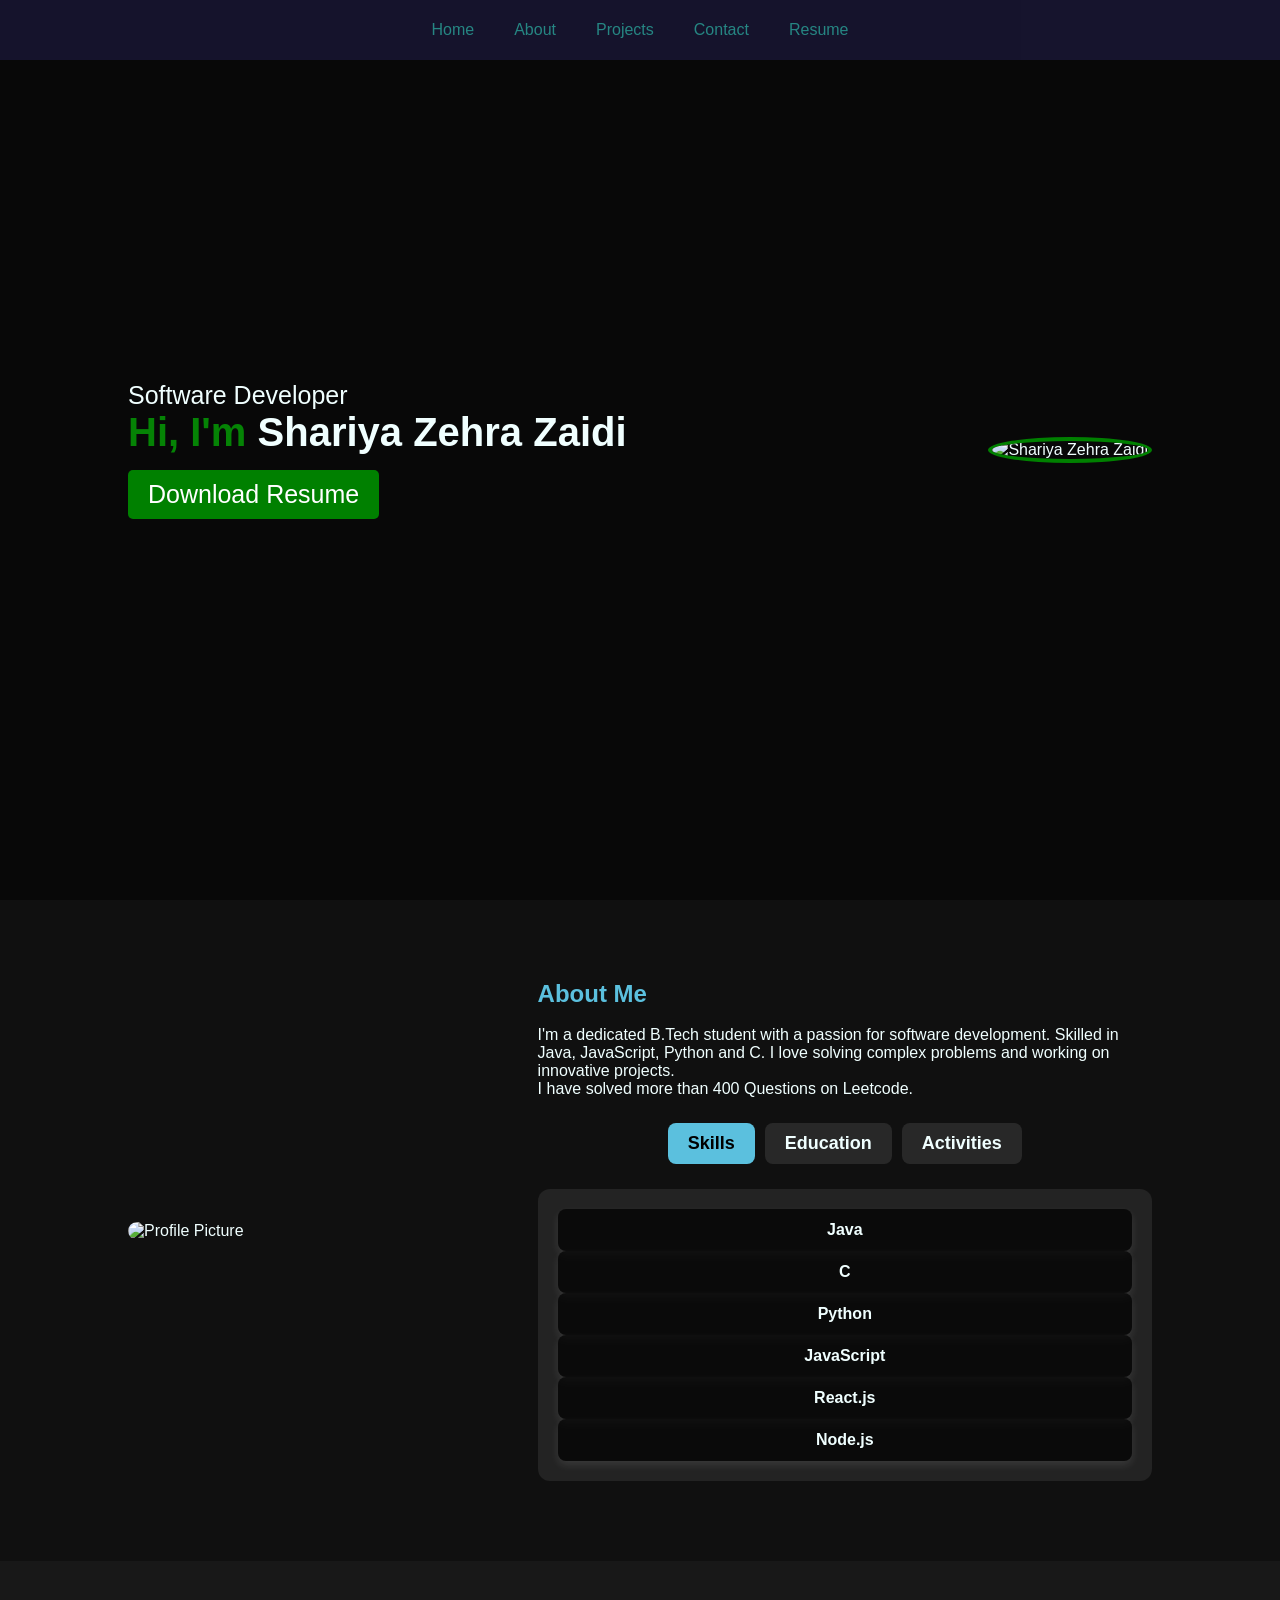
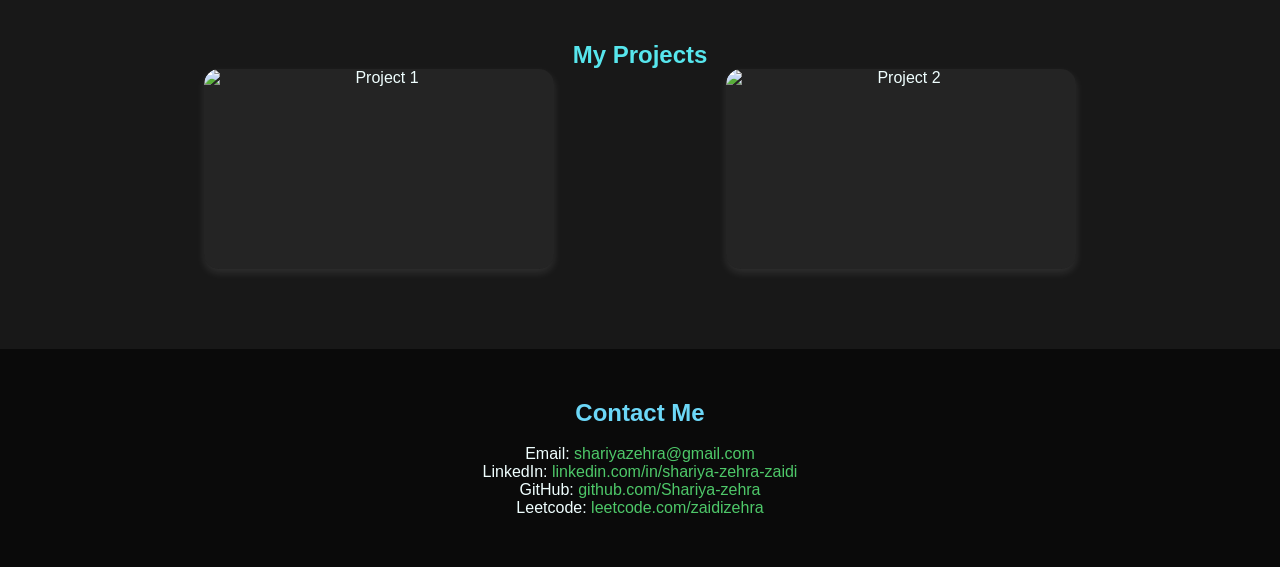
==== portfolio.html @ 44494135 "Add files via upload" ====
<!DOCTYPE html>
<html lang="en">
<head>
    <meta charset="UTF-8">
    <meta name="viewport" content="width=device-width, initial-scale=1.0">
    <title>Shariya Zehra Zaidi - Portfolio</title>
    <link rel="stylesheet" href="portfolio.css">
    <script defer src="portfolio.js"></script>
    <link rel="stylesheet" href="https://cdnjs.cloudflare.com/ajax/libs/font-awesome/6.4.2/css/all.min.css">
</head>
<body>
    <!-- Navbar -->
    <nav class="navbar">
        <a href="#home" class="firstlink">Home</a>
        <a href="#about">About</a>
        <a href="#portfolio">Projects</a>
        <a href="#contact">Contact</a>
        <a href="https://drive.google.com/file/d/1MgyYIRKBDqOKdEisasQvggo5KF6yytCy/view"" download>Resume</a>
    </nav>

    <!-- Header -->
    <header id="home" class="header">
        <div class="headertext">
            <p>Software Developer</p>
            <h1>Hi, I'm <span>Shariya Zehra Zaidi</span></h1>
            <a href="https://drive.google.com/file/d/1MgyYIRKBDqOKdEisasQvggo5KF6yytCy/view" target="_blank" download class="btn">Download Resume</a>

        </div>
        <div class="mee">
            <img src="mee.jpg" alt="Shariya Zehra Zaidi">
        </div>
    </header>

    <!-- About Section -->
    <section id="about" class="about">
        <div class="row">
            <div class="col1">
                <img src="mee2.jpg" alt="Profile Picture">
            </div>
            <div class="col2">
                <h1 style="color: #5bc0de;" class="text">About Me</h1>
                <br>
                <p  class="me"  >I'm a dedicated B.Tech student with a passion for software development. Skilled in Java, JavaScript, Python and C. 
                    I love solving complex problems and working on innovative projects.
                    <br>
                    I have solved more than 400 Questions on Leetcode.
                </p>
                
                <div class="titles">
                    <p class="skillinks" onclick="showTab('skills')">Skills</p>
                    <p class="skillinks" onclick="showTab('education')">Education</p>
                    <p class="skillinks" onclick="showTab('activities')">Activities</p>
                </div>
                <div class="underlink">
                    <div class="contents" id="skills">
                        <ul>
                            <li>Java</li>
                            <li>C</li>
                            <li>Python</li>
                            <li>JavaScript</li>
                            <li>React.js</li>
                            <li>Node.js</li>
                        </ul>
                    </div>
                    <div class="contents" id="education" style="display: none;">
                        <ul>
                            <li>B.Tech, Galgotias College (2022-2026) - 8.32 CGPA</li>
                            <li>12th, Anand Bhawan, 2022 - 95%</li>
                            <li>10th, Anand Bhawan, 2020 - 92%</li>
                        </ul>
                    </div>
                    <div class="contents" id="activities" style="display: none;">
                        <ul>
                            <li>Head- Coding Club</li>
                            <li>Head- Marketing Club</li>
                            <li>Scholarship Holder- Reliance Foundation</li>
                        </ul>
                    </div>
                </div>
            </div>
        </div>
    </section>

    <!-- Portfolio Section -->
    <section id="portfolio" class="portfolio">
        <h1 class="text" id="proj">My Projects</h1>
        <div class="myimages">
            <div class="column1">
                <img src="proj1.jpg" alt="Project 1">
                <div class="layer">
                    <h2>Chat Application</h2>
                    <p>Real-time chat app using MERN stack & WebSockets.</p>
                    <a href="https://github.com/Shariya-zehra/web-chat-App-MERN-" target="_blank"><i class="fa-solid fa-link"></i>View Code on GitHub</a>
                </div>
            </div>

            <div class="column2">
                <img src="proj2.jpg" alt="Project 2">
                <div class="layer">
                    <h2>Social Media Monitoring</h2>
                    <p>Deep learning-based Sentiment Analysis & Emotion Detection.</p>
                    <a href="https://github.com/Shariya-zehra/emotion_detection_CNN" target="_blank"><i class="fa-solid fa-link"></i>View Code on GitHub</a>
                </div>
            </div>
        </div>
    </section>

    <!-- Contact Section -->
    <footer id="contact" class="footer">
        <h2 style="color: #6cd7f7;" >Contact Me</h2>
        <br>
        <p>Email: <a href="mailto:shariyazehra@gmail.com">shariyazehra@gmail.com</a></p>
        <p>LinkedIn: <a href="https://linkedin.com/in/shariya-zehra-zaidi">linkedin.com/in/shariya-zehra-zaidi</a></p>
        <p>GitHub: <a href="https://github.com/Shariya-zehra">github.com/Shariya-zehra</a></p>
        <p>Leetcode: <a href="https://leetcode.com/u/zaidizehra/">leetcode.com/zaidizehra</a></p>
    </footer>

    <script src="portfolio.js"></script>

</body>
</html>
---- portfolio.css ----
/* General Styles */
* {
    margin: 0;
    padding: 0;
    box-sizing: border-box;
    font-family: 'Arial', sans-serif;
    color: azure;
}
body {
    background-color: #080808;
}

/* Navbar */
.navbar {
    background-color: rgba(24, 22, 49, 0.9);
    height: 60px;
    width: 100%;
    display: flex;
    align-items: center;
    justify-content: center;
    position: fixed;
    top: 0;
    z-index: 1000;
}
.navbar a {
    text-decoration: none;
    color: rgb(38, 134, 131);
    font-size: 16px;
    margin: 0 20px;
    transition: color 0.3s;
}
.navbar a:hover {
    color: red;
}

/* Header */
.header {
    height: 100vh;
    width: 100%;
    display: flex;
    align-items: center;
    justify-content: space-between;
    padding: 100px 10%;
    text-align: left;
}
.headertext {
    font-size: 25px;
    max-width: 50%;
}
.headertext h1 {
    font-size: 40px;
    font-weight: bold;
    color: rgb(5, 131, 5);
}
.headertext .btn {
    display: inline-block;
    margin-top: 15px;
    padding: 10px 20px;
    background: green;
    color: white;
    text-decoration: none;
    border-radius: 5px;
    transition: background 0.3s;
}
.headertext .btn:hover {
    background: darkgreen;
}
.mee img {
    height: 350px;
    width: 350px;
    border-radius: 50%;
    border: 4px solid green;
}

/* About Section */
.about {
    padding: 80px 10%;
    background: #101010;
}
.row {
    display: flex;
    justify-content: space-between;
    align-items: center;
}
.col1 img {
    width: 100%;
    max-width: 400px;
    border-radius: 15px;
}
.col2 {
    width: 60%;
}

/* Tab Links - Modern Look */
.titles {
    display: flex;
    justify-content: center;
    margin-top: 20px;
}
.skillinks {
    display: inline-block;
    font-size: 18px;
    font-weight: bold;
    cursor: pointer;
    padding: 10px 20px;
    margin: 5px;
    border-radius: 8px;
    transition: all 0.3s ease-in-out;
    background: rgba(255, 255, 255, 0.1);
}
.skillinks:hover, .skillinks.active {
    background: #5bc0de; /* Cool blue shade */
    color: #000;
}

/* Content Section - Sleek Grid with Cards */
.underlink {
    margin-top: 20px;
}
.contents {
    display: none; /* Hidden by default */
    grid-template-columns: repeat(auto-fit, minmax(150px, 1fr));
    gap: 15px;
    padding: 20px;
    background: rgba(255, 255, 255, 0.08);
    border-radius: 12px;
    transition: opacity 0.3s ease-in-out;
}
.contents.active {
    display: grid; /* Shown when active */
    opacity: 1;
}

/* List Styling - Modern Card Style */
.contents ul {
    list-style-type: none;
    padding: 0;
}
.contents li {
    background: rgba(0, 0, 0, 0.7);
    padding: 12px;
    border-radius: 8px;
    text-align: center;
    font-weight: bold;
    box-shadow: 0px 4px 8px rgba(255, 255, 255, 0.1);
    transition: transform 0.3s ease-in-out, box-shadow 0.3s ease-in-out;
}
.contents li:hover {
    transform: translateY(-5px);
    box-shadow: 0px 6px 12px rgba(255, 255, 255, 0.2);
}

/* Portfolio Section */
.portfolio {
    padding: 80px 10%;
    background: #181818;
    text-align: center;
}
#proj
{
    color: #57e6ed;
}

/* Portfolio Grid */
.myimages {
    display: grid;
    grid-template-columns: repeat(auto-fit, minmax(280px, 1fr));
    gap: 20px;
    justify-content: center;
    align-items: center;
}

/* Image Cards */
.column1, .column2 {
    position: relative;
    width: 100%;
    max-width: 350px; /* Ensures images do not stretch too wide */
    margin: auto;
    overflow: hidden;
    border-radius: 15px;
    transition: transform 0.3s ease-in-out;
    background: rgba(255, 255, 255, 0.05);
    box-shadow: 0px 4px 8px rgba(255, 255, 255, 0.1);
}

/* Image Styling */
.column1 img, .column2 img {
    width: 100%;
    height: 200px; /* Sets a fixed height */
    object-fit: cover; /* Ensures images do not stretch */
    display: block;
    border-radius: 15px;
    transition: transform 0.3s ease-in-out;
}

/* Hover Effects */
.column1:hover, .column2:hover {
    transform: translateY(-5px);
    box-shadow: 0px 6px 12px rgba(255, 255, 255, 0.2);
}
.column1:hover img, .column2:hover img {
    transform: scale(1.05);
}

/* Image Overlay */
.layer {
    position: absolute;
    top: 0;
    left: 0;
    width: 100%;
    height: 100%;
    background: rgba(0, 0, 0, 0.7);
    display: flex;
    flex-direction: column;
    justify-content: center;
    align-items: center;
    opacity: 0;
    transition: opacity 0.3s ease-in-out;
    border-radius: 15px;
}
.column1:hover .layer, .column2:hover .layer {
    opacity: 1;
}

/* Overlay Text */
.layer h2 {
    color: #fff;
    font-size: 18px;
    text-align: center;
    margin-bottom: 8px;
}
.layer p {
    font-size: 14px;
    color: #ddd;
    margin-bottom: 8px;
    text-align: center;
    padding: 0 10px;
}
.layer a {
    font-size: 18px;
    /* color: #5bc0de; */
    text-decoration: none;
    transition: color 0.3s ease-in-out;
}
.layer a:hover {
    color: #28d0ea;
}

/* Responsive Design */
@media (max-width: 768px) {
    .myimages {
        grid-template-columns: repeat(auto-fit, minmax(250px, 1fr));
    }
    .column1 img, .column2 img {
        height: 180px; /* Adjust height for smaller screens */
    }
}


/* Responsive Design */
@media (max-width: 768px) {
    .myimages {
        grid-template-columns: repeat(auto-fit, minmax(250px, 1fr));
    }
}

/* Footer */
.footer {
    padding: 50px 10%;
    background: #0a0a0a;
    text-align: center;
}
.footer p a {
    color: #4ec869;
    text-decoration: none;
    transition: color 0.3s;
}
.footer p a:hover {
    color: #089455;
}

/* Responsive */
@media (max-width: 768px) {
    .header {
        flex-direction: column;
        text-align: center;
    }
    .mee img {
        margin-top: 20px;
    }
    .row {
        flex-direction: column;
    }
    .col2 {
        width: 100%;
        text-align: center;
    }
    .myimages {
        flex-direction: column;
        align-items: center;
    }
    .column1, .column2 {
        width: 100%;
    }
    .titles {
        flex-direction: column;
        align-items: center;
    }
}
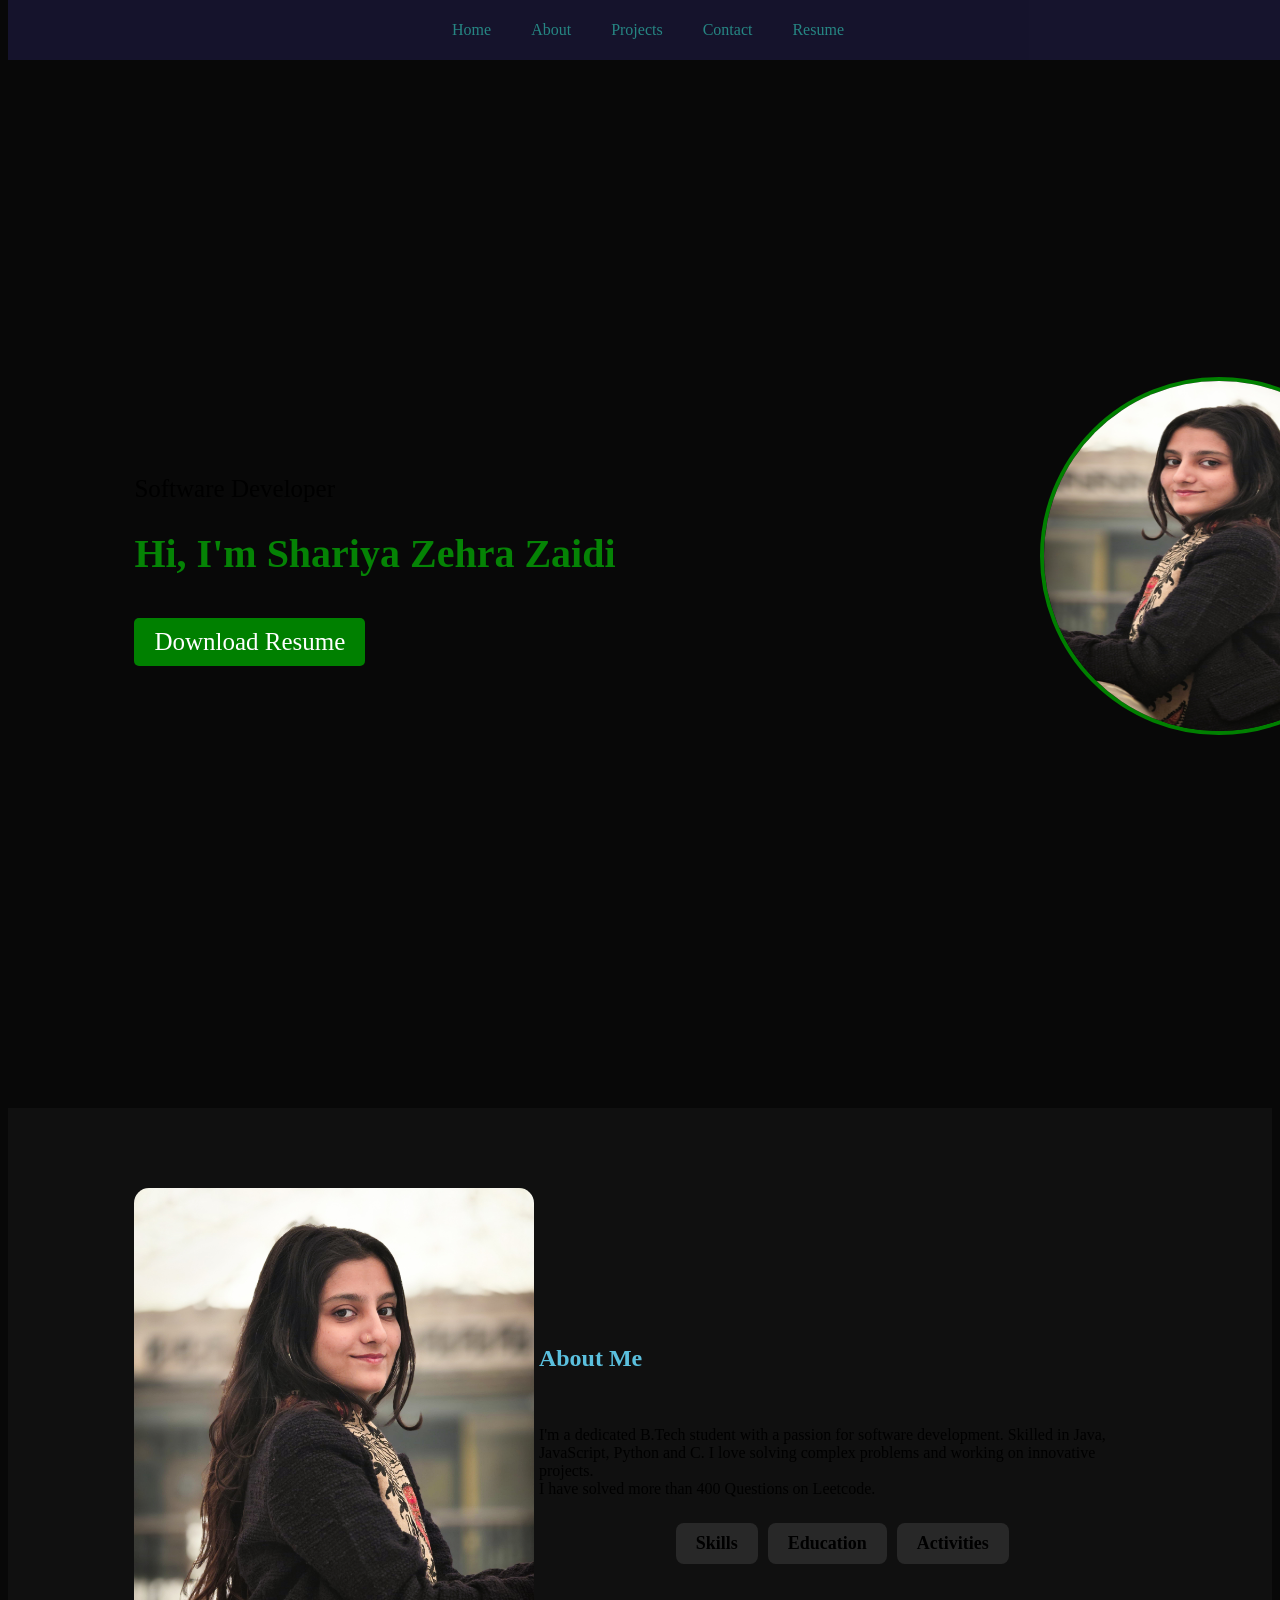
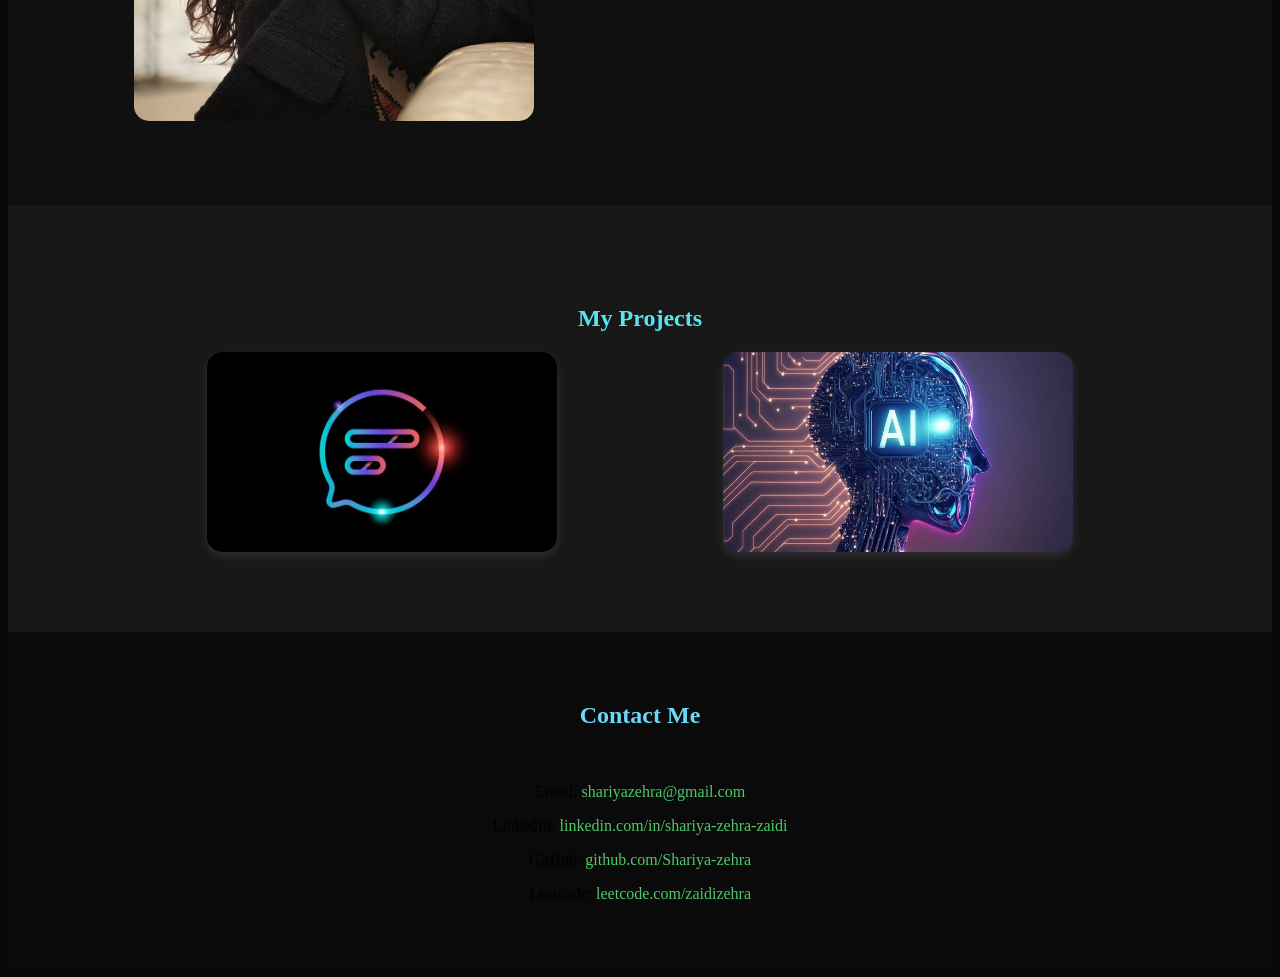
==== commit 26bde30b: "Updated portfolio changes" ====
--- a/portfolio.html
+++ b/portfolio.html
@@ -1,122 +1,122 @@
-<!DOCTYPE html>
-<html lang="en">
-<head>
-    <meta charset="UTF-8">
-    <meta name="viewport" content="width=device-width, initial-scale=1.0">
-    <title>Shariya Zehra Zaidi - Portfolio</title>
-    <link rel="stylesheet" href="portfolio.css">
-    <script defer src="portfolio.js"></script>
-    <link rel="stylesheet" href="https://cdnjs.cloudflare.com/ajax/libs/font-awesome/6.4.2/css/all.min.css">
-</head>
-<body>
-    <!-- Navbar -->
-    <nav class="navbar">
-        <a href="#home" class="firstlink">Home</a>
-        <a href="#about">About</a>
-        <a href="#portfolio">Projects</a>
-        <a href="#contact">Contact</a>
-        <a href="https://drive.google.com/file/d/1MgyYIRKBDqOKdEisasQvggo5KF6yytCy/view"" download>Resume</a>
-    </nav>
-
-    <!-- Header -->
-    <header id="home" class="header">
-        <div class="headertext">
-            <p>Software Developer</p>
-            <h1>Hi, I'm <span>Shariya Zehra Zaidi</span></h1>
-            <a href="https://drive.google.com/file/d/1MgyYIRKBDqOKdEisasQvggo5KF6yytCy/view" target="_blank" download class="btn">Download Resume</a>
-
-        </div>
-        <div class="mee">
-            <img src="mee.jpg" alt="Shariya Zehra Zaidi">
-        </div>
-    </header>
-
-    <!-- About Section -->
-    <section id="about" class="about">
-        <div class="row">
-            <div class="col1">
-                <img src="mee2.jpg" alt="Profile Picture">
-            </div>
-            <div class="col2">
-                <h1 style="color: #5bc0de;" class="text">About Me</h1>
-                <br>
-                <p  class="me"  >I'm a dedicated B.Tech student with a passion for software development. Skilled in Java, JavaScript, Python and C. 
-                    I love solving complex problems and working on innovative projects.
-                    <br>
-                    I have solved more than 400 Questions on Leetcode.
-                </p>
-                
-                <div class="titles">
-                    <p class="skillinks" onclick="showTab('skills')">Skills</p>
-                    <p class="skillinks" onclick="showTab('education')">Education</p>
-                    <p class="skillinks" onclick="showTab('activities')">Activities</p>
-                </div>
-                <div class="underlink">
-                    <div class="contents" id="skills">
-                        <ul>
-                            <li>Java</li>
-                            <li>C</li>
-                            <li>Python</li>
-                            <li>JavaScript</li>
-                            <li>React.js</li>
-                            <li>Node.js</li>
-                        </ul>
-                    </div>
-                    <div class="contents" id="education" style="display: none;">
-                        <ul>
-                            <li>B.Tech, Galgotias College (2022-2026) - 8.32 CGPA</li>
-                            <li>12th, Anand Bhawan, 2022 - 95%</li>
-                            <li>10th, Anand Bhawan, 2020 - 92%</li>
-                        </ul>
-                    </div>
-                    <div class="contents" id="activities" style="display: none;">
-                        <ul>
-                            <li>Head- Coding Club</li>
-                            <li>Head- Marketing Club</li>
-                            <li>Scholarship Holder- Reliance Foundation</li>
-                        </ul>
-                    </div>
-                </div>
-            </div>
-        </div>
-    </section>
-
-    <!-- Portfolio Section -->
-    <section id="portfolio" class="portfolio">
-        <h1 class="text" id="proj">My Projects</h1>
-        <div class="myimages">
-            <div class="column1">
-                <img src="proj1.jpg" alt="Project 1">
-                <div class="layer">
-                    <h2>Chat Application</h2>
-                    <p>Real-time chat app using MERN stack & WebSockets.</p>
-                    <a href="https://github.com/Shariya-zehra/web-chat-App-MERN-" target="_blank"><i class="fa-solid fa-link"></i>View Code on GitHub</a>
-                </div>
-            </div>
-
-            <div class="column2">
-                <img src="proj2.jpg" alt="Project 2">
-                <div class="layer">
-                    <h2>Social Media Monitoring</h2>
-                    <p>Deep learning-based Sentiment Analysis & Emotion Detection.</p>
-                    <a href="https://github.com/Shariya-zehra/emotion_detection_CNN" target="_blank"><i class="fa-solid fa-link"></i>View Code on GitHub</a>
-                </div>
-            </div>
-        </div>
-    </section>
-
-    <!-- Contact Section -->
-    <footer id="contact" class="footer">
-        <h2 style="color: #6cd7f7;" >Contact Me</h2>
-        <br>
-        <p>Email: <a href="mailto:shariyazehra@gmail.com">shariyazehra@gmail.com</a></p>
-        <p>LinkedIn: <a href="https://linkedin.com/in/shariya-zehra-zaidi">linkedin.com/in/shariya-zehra-zaidi</a></p>
-        <p>GitHub: <a href="https://github.com/Shariya-zehra">github.com/Shariya-zehra</a></p>
-        <p>Leetcode: <a href="https://leetcode.com/u/zaidizehra/">leetcode.com/zaidizehra</a></p>
-    </footer>
-
-    <script src="portfolio.js"></script>
-
-</body>
-</html>
-
+<!DOCTYPE html>
+<html lang="en">
+<head>
+    <meta charset="UTF-8">
+    <meta name="viewport" content="width=device-width, initial-scale=1.0">
+    <title>Shariya Zehra Zaidi - Portfolio</title>
+    <link rel="stylesheet" href="portfolio.css">
+    <script defer src="portfolio.js"></script>
+    <link rel="stylesheet" href="https://cdnjs.cloudflare.com/ajax/libs/font-awesome/6.4.2/css/all.min.css">
+</head>
+<body>
+    <!-- Navbar -->
+    <nav class="navbar">
+        <a href="#home" class="firstlink">Home</a>
+        <a href="#about">About</a>
+        <a href="#portfolio">Projects</a>
+        <a href="#contact">Contact</a>
+        <a href="https://drive.google.com/file/d/1MgyYIRKBDqOKdEisasQvggo5KF6yytCy/view"" download>Resume</a>
+    </nav>
+
+    <!-- Header -->
+    <header id="home" class="header">
+        <div class="headertext">
+            <p>Software Developer</p>
+            <h1>Hi, I'm <span>Shariya Zehra Zaidi</span></h1>
+            <a href="https://drive.google.com/file/d/1MgyYIRKBDqOKdEisasQvggo5KF6yytCy/view" target="_blank" download class="btn">Download Resume</a>
+
+        </div>
+        <div class="mee">
+            <img src="mee.jpg" alt="Shariya Zehra Zaidi">
+        </div>
+    </header>
+
+    <!-- About Section -->
+    <section id="about" class="about">
+        <div class="row">
+            <div class="col1">
+                <img src="mee2.jpg" alt="Profile Picture">
+            </div>
+            <div class="col2">
+                <h1 style="color: #5bc0de;" class="text">About Me</h1>
+                <br>
+                <p  class="me"  >I'm a dedicated B.Tech student with a passion for software development. Skilled in Java, JavaScript, Python and C. 
+                    I love solving complex problems and working on innovative projects.
+                    <br>
+                    I have solved more than 400 Questions on Leetcode.
+                </p>
+                
+                <div class="titles">
+                    <p class="skillinks" onclick="showTab('skills')">Skills</p>
+                    <p class="skillinks" onclick="showTab('education')">Education</p>
+                    <p class="skillinks" onclick="showTab('activities')">Activities</p>
+                </div>
+                <div class="underlink">
+                    <div class="contents" id="skills">
+                        <ul>
+                            <li>Java</li>
+                            <li>C</li>
+                            <li>Python</li>
+                            <li>JavaScript</li>
+                            <li>React.js</li>
+                            <li>Node.js</li>
+                        </ul>
+                    </div>
+                    <div class="contents" id="education" style="display: none;">
+                        <ul>
+                            <li>B.Tech, Galgotias College (2022-2026) - 8.32 CGPA</li>
+                            <li>12th, Anand Bhawan, 2022 - 95%</li>
+                            <li>10th, Anand Bhawan, 2020 - 92%</li>
+                        </ul>
+                    </div>
+                    <div class="contents" id="activities" style="display: none;">
+                        <ul>
+                            <li>Head- Coding Club</li>
+                            <li>Head- Marketing Club</li>
+                            <li>Scholarship Holder- Reliance Foundation</li>
+                        </ul>
+                    </div>
+                </div>
+            </div>
+        </div>
+    </section>
+
+    <!-- Portfolio Section -->
+    <section id="portfolio" class="portfolio">
+        <h1 class="text" id="proj">My Projects</h1>
+        <div class="myimages">
+            <div class="column1">
+                <img src="proj1.jpg" alt="Project 1">
+                <div class="layer">
+                    <h2>Chat Application</h2>
+                    <p>Real-time chat app using MERN stack & WebSockets.</p>
+                    <a href="https://github.com/Shariya-zehra/web-chat-App-MERN-" target="_blank"><i class="fa-solid fa-link"></i>View Code on GitHub</a>
+                </div>
+            </div>
+
+            <div class="column2">
+                <img src="proj2.jpg" alt="Project 2">
+                <div class="layer">
+                    <h2>Social Media Monitoring</h2>
+                    <p>Deep learning-based Sentiment Analysis & Emotion Detection.</p>
+                    <a href="https://github.com/Shariya-zehra/emotion_detection_CNN" target="_blank"><i class="fa-solid fa-link"></i>View Code on GitHub</a>
+                </div>
+            </div>
+        </div>
+    </section>
+
+    <!-- Contact Section -->
+    <footer id="contact" class="footer">
+        <h2 style="color: #6cd7f7;" >Contact Me</h2>
+        <br>
+        <p>Email: <a href="mailto:shariyazehra@gmail.com">shariyazehra@gmail.com</a></p>
+        <p>LinkedIn: <a href="https://linkedin.com/in/shariya-zehra-zaidi">linkedin.com/in/shariya-zehra-zaidi</a></p>
+        <p>GitHub: <a href="https://github.com/Shariya-zehra">github.com/Shariya-zehra</a></p>
+        <p>Leetcode: <a href="https://leetcode.com/u/zaidizehra/">leetcode.com/zaidizehra</a></p>
+    </footer>
+
+    <script src="portfolio.js"></script>
+
+</body>
+</html>
+
--- a/portfolio.css
+++ b/portfolio.css
@@ -1,3 +1,4 @@
+<<<<<<< HEAD
 /* General Styles */
 * {
     margin: 0;
@@ -307,3 +308,343 @@
         align-items: center;
     }
 }
+=======
+/* General Styles */
+* {
+    margin: 0;
+    padding: 0;
+    box-sizing: border-box;
+    font-family: 'Arial', sans-serif;
+    color: azure;
+}
+body {
+    background-color: #080808;
+}
+
+/* Navbar */
+.navbar {
+    background-color: rgba(24, 22, 49, 0.9);
+    height: 60px;
+    width: 100%;
+    display: flex;
+    align-items: center;
+    justify-content: center;
+    position: fixed;
+    top: 0;
+    z-index: 1000;
+}
+.navbar a {
+    text-decoration: none;
+    color: rgb(38, 134, 131);
+    font-size: 16px;
+    margin: 0 20px;
+    transition: color 0.3s;
+}
+.navbar a:hover {
+    color: red;
+}
+
+/* Header */
+.header {
+    height: 100vh;
+    width: 100%;
+    display: flex;
+    align-items: center;
+    justify-content: space-between;
+    padding: 100px 10%;
+    text-align: left;
+}
+.headertext {
+    font-size: 25px;
+    max-width: 50%;
+}
+.headertext h1 {
+    font-size: 40px;
+    font-weight: bold;
+    color: rgb(5, 131, 5);
+}
+.headertext .btn {
+    display: inline-block;
+    margin-top: 15px;
+    padding: 10px 20px;
+    background: green;
+    color: white;
+    text-decoration: none;
+    border-radius: 5px;
+    transition: background 0.3s;
+}
+.headertext .btn:hover {
+    background: darkgreen;
+}
+.mee img {
+    height: 350px;
+    width: 350px;
+    border-radius: 50%;
+    border: 4px solid green;
+}
+
+/* About Section */
+.about {
+    padding: 80px 10%;
+    background: #101010;
+}
+.row {
+    display: flex;
+    justify-content: space-between;
+    align-items: center;
+}
+.col1 img {
+    width: 100%;
+    max-width: 400px;
+    border-radius: 15px;
+}
+.col2 {
+    width: 60%;
+}
+
+/* Tab Links - Modern Look */
+.titles {
+    display: flex;
+    justify-content: center;
+    margin-top: 20px;
+}
+.skillinks {
+    display: inline-block;
+    font-size: 18px;
+    font-weight: bold;
+    cursor: pointer;
+    padding: 10px 20px;
+    margin: 5px;
+    border-radius: 8px;
+    transition: all 0.3s ease-in-out;
+    background: rgba(255, 255, 255, 0.1);
+}
+.skillinks:hover, .skillinks.active {
+    background: #5bc0de; /* Cool blue shade */
+    color: #000;
+}
+
+/* Content Section - Sleek Grid with Cards */
+.underlink {
+    margin-top: 20px;
+}
+.contents {
+    display: none; /* Hidden by default */
+    grid-template-columns: repeat(auto-fit, minmax(150px, 1fr));
+    gap: 15px;
+    padding: 20px;
+    background: rgba(255, 255, 255, 0.08);
+    border-radius: 12px;
+    transition: opacity 0.3s ease-in-out;
+}
+.contents.active {
+    display: grid; /* Shown when active */
+    opacity: 1;
+}
+
+/* List Styling - Modern Card Style */
+.contents ul {
+    list-style-type: none;
+    padding: 0;
+}
+.contents li {
+    background: rgba(0, 0, 0, 0.7);
+    padding: 12px;
+    border-radius: 8px;
+    text-align: center;
+    font-weight: bold;
+    box-shadow: 0px 4px 8px rgba(255, 255, 255, 0.1);
+    transition: transform 0.3s ease-in-out, box-shadow 0.3s ease-in-out;
+}
+.contents li:hover {
+    transform: translateY(-5px);
+    box-shadow: 0px 6px 12px rgba(255, 255, 255, 0.2);
+}
+
+/* Portfolio Section */
+.portfolio {
+    padding: 80px 10%;
+    background: #181818;
+    text-align: center;
+}
+#proj
+{
+    color: #57e6ed;
+}
+
+/* Portfolio Grid */
+.myimages {
+    display: grid;
+    grid-template-columns: repeat(auto-fit, minmax(250px, 1fr));
+    gap: 20px;
+    justify-content: center;
+    align-items: center;
+}
+
+/* Image Cards */
+.column1, .column2 {
+    position: relative;
+    width: 100%;
+    max-width: 350px; /* Ensures images do not stretch too wide */
+    margin: auto;
+    overflow: hidden;
+    border-radius: 15px;
+    transition: transform 0.3s ease-in-out;
+    background: rgba(255, 255, 255, 0.05);
+    box-shadow: 0px 4px 8px rgba(255, 255, 255, 0.1);
+}
+
+/* Image Styling */
+.column1 img, .column2 img {
+    width: 100%;
+    height: 200px; /* Sets a fixed height */
+    object-fit: cover; /* Ensures images do not stretch */
+    display: block;
+    border-radius: 15px;
+    transition: transform 0.3s ease-in-out;
+}
+
+/* Hover Effects */
+.column1:hover, .column2:hover {
+    transform: translateY(-5px);
+    box-shadow: 0px 6px 12px rgba(255, 255, 255, 0.2);
+}
+.column1:hover img, .column2:hover img {
+    transform: scale(1.05);
+}
+
+/* Image Overlay */
+.layer {
+    position: absolute;
+    top: 0;
+    left: 0;
+    width: 100%;
+    height: 100%;
+    background: rgba(0, 0, 0, 0.7);
+    display: flex;
+    flex-direction: column;
+    justify-content: center;
+    align-items: center;
+    opacity: 0;
+    transition: opacity 0.3s ease-in-out;
+    border-radius: 15px;
+}
+.column1:hover .layer, .column2:hover .layer {
+    opacity: 1;
+}
+
+/* Overlay Text */
+.layer h2 {
+    color: #fff;
+    font-size: 18px;
+    text-align: center;
+    margin-bottom: 8px;
+}
+.layer p {
+    font-size: 14px;
+    color: #ddd;
+    margin-bottom: 8px;
+    text-align: center;
+    padding: 0 10px;
+}
+.layer a {
+    font-size: 18px;
+    /* color: #5bc0de; */
+    text-decoration: none;
+    transition: color 0.3s ease-in-out;
+}
+.layer a:hover {
+    color: #28d0ea;
+}
+
+/* Responsive Design */
+@media (max-width: 768px) {
+    .myimages {
+        grid-template-columns: repeat(auto-fit, minmax(250px, 1fr));
+    }
+    .column1 img, .column2 img {
+        height: 180px; /* Adjust height for smaller screens */
+    }
+}
+
+
+/* Responsive Design */
+@media (max-width: 768px) {
+    .myimages {
+        grid-template-columns: repeat(auto-fit, minmax(250px, 1fr));
+    }
+}
+
+/* Footer */
+.footer {
+    padding: 50px 10%;
+    background: #0a0a0a;
+    text-align: center;
+}
+.footer p a {
+    color: #4ec869;
+    text-decoration: none;
+    transition: color 0.3s;
+}
+.footer p a:hover {
+    color: #089455;
+}
+
+/* Responsive */
+@media (max-width: 768px) {
+    .header {
+        flex-direction: column;
+        text-align: center;
+    }
+    .mee img {
+        margin-top: 20px;
+    }
+    .row {
+        flex-direction: column;
+        align-items: center;
+        text-align: center;
+    }
+    .col1, .col2 {
+        width: 100%;
+    }
+
+    .headertext {
+        max-width: 100%;
+        font-size: 20px;
+    }
+
+    .mee img {
+        width: 200px;
+        height: 200px;
+    }
+    .myimages {
+        grid-template-columns: 1fr; /* Single column layout */
+        gap: 15px;
+    }
+
+    .column1, .column2 {
+        width: 90%;
+        max-width: 300px; /* Keeps images within a good size */
+    }
+
+    .titles {
+        flex-direction: column;
+        align-items: center;
+    }
+    
+}
+/* @media (max-width: 768px) {
+    .navbar {
+        flex-direction: column;
+        height: auto;
+        padding: 10px 0;
+    }
+    
+    .navbar a {
+        display: block;
+        margin: 5px 0;
+        font-size: 14px;
+    }
+} */
+
+>>>>>>> 3228024 (Initial commit)
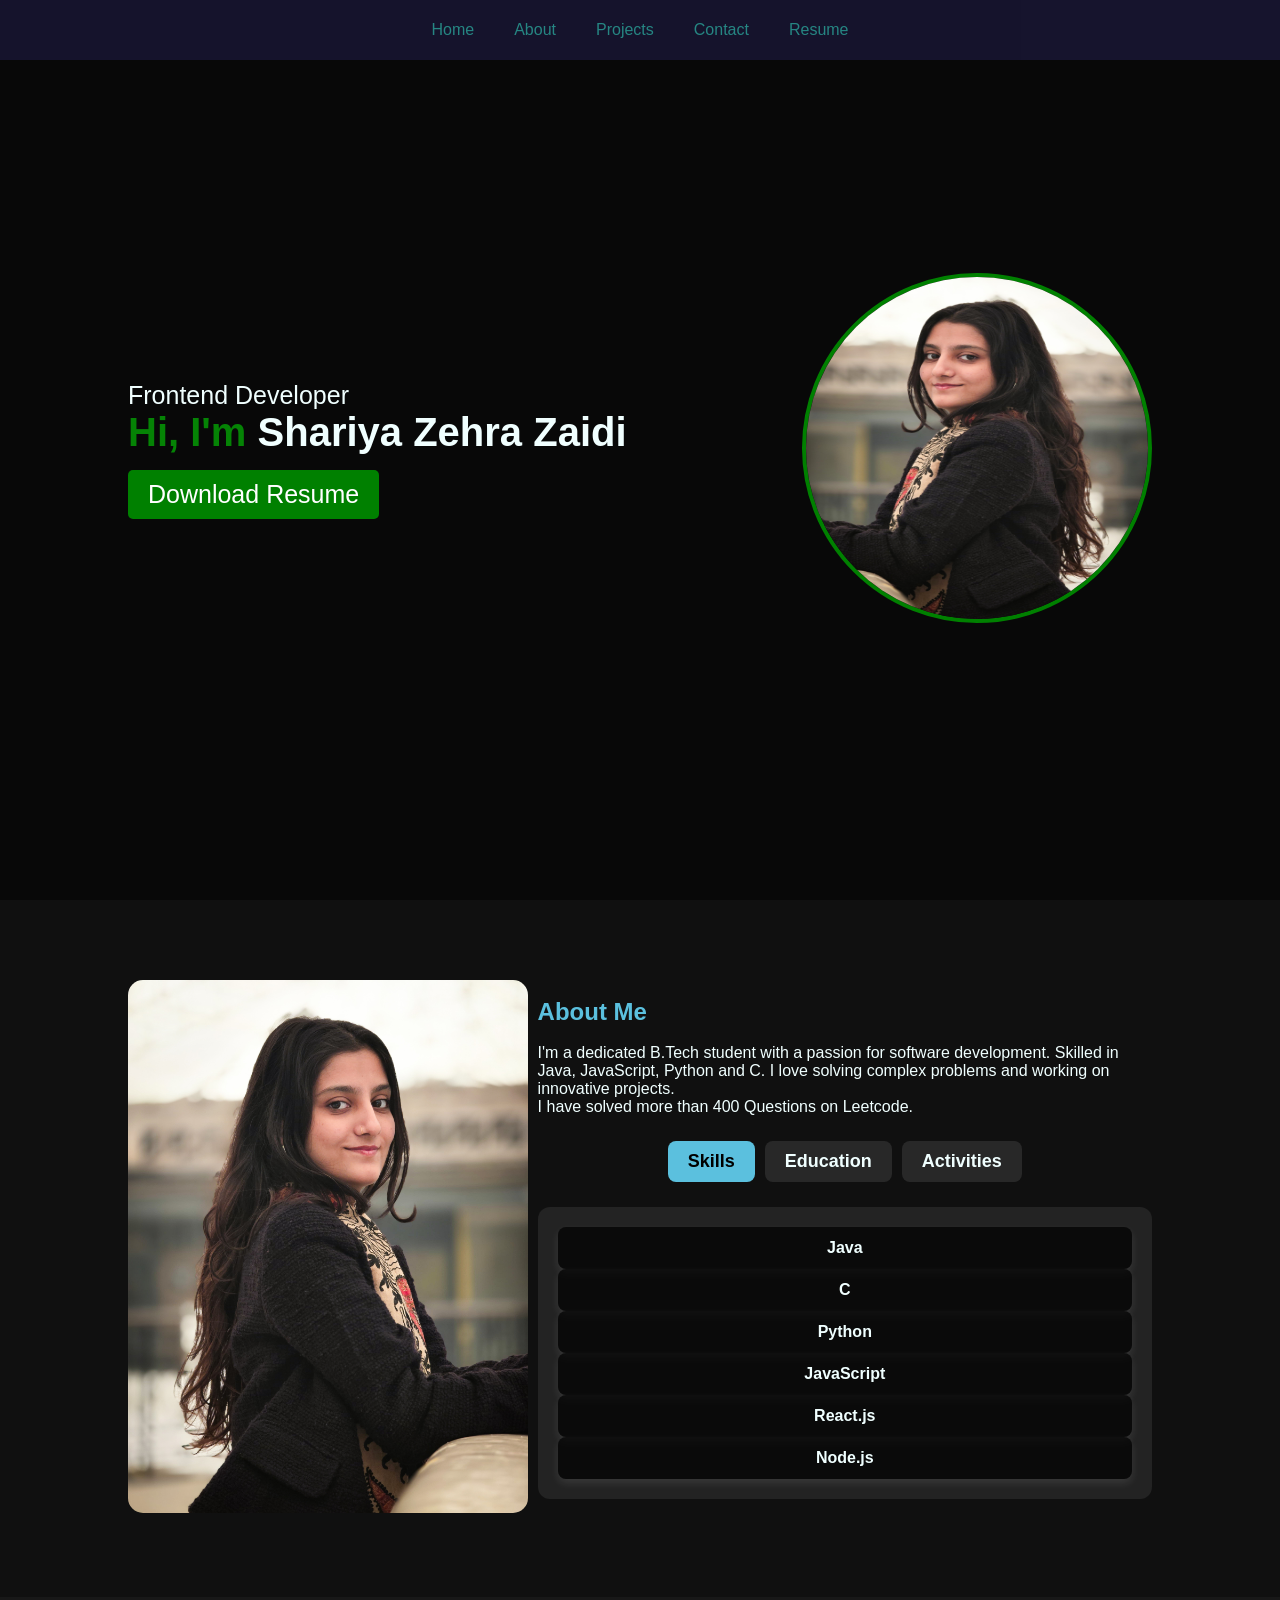
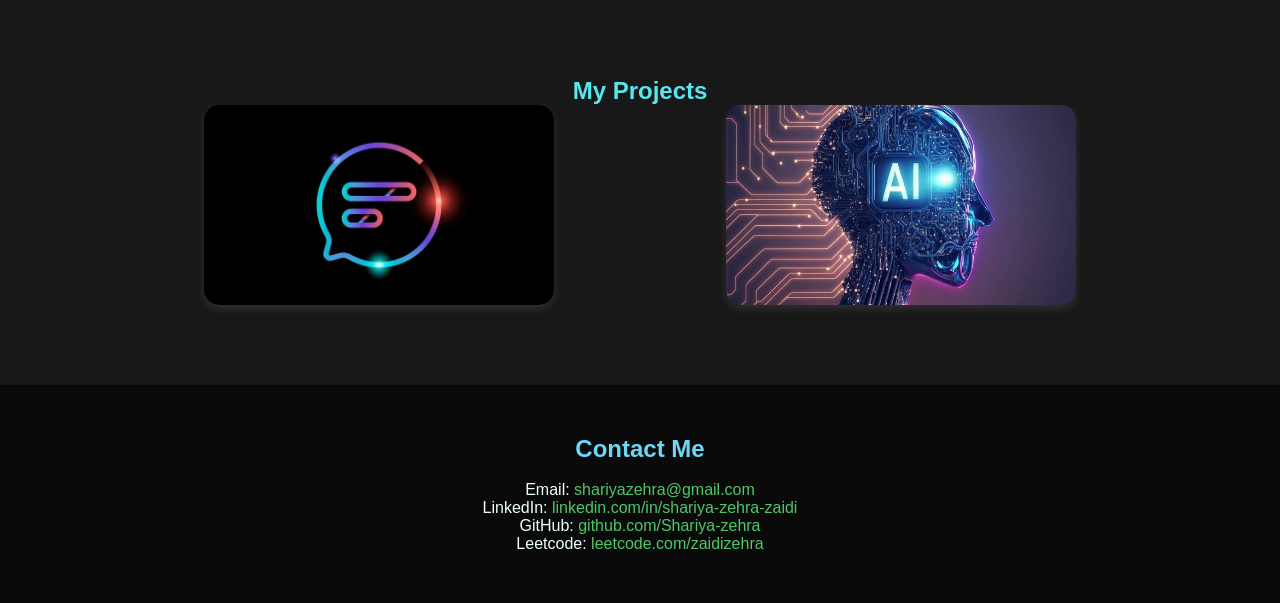
==== commit 893748b5: "Updated portfolio with navbar fix" ====
--- a/portfolio.html
+++ b/portfolio.html
@@ -15,15 +15,15 @@
         <a href="#about">About</a>
         <a href="#portfolio">Projects</a>
         <a href="#contact">Contact</a>
-        <a href="https://drive.google.com/file/d/1MgyYIRKBDqOKdEisasQvggo5KF6yytCy/view"" download>Resume</a>
+        <a href="https://drive.google.com/file/d/1NIHuMkEjvXhwMlekHoVyD3G1y2oaPh6Z/view?usp=drivesdk" download>Resume</a>
     </nav>
 
     <!-- Header -->
     <header id="home" class="header">
         <div class="headertext">
-            <p>Software Developer</p>
+            <p>Frontend Developer</p>
             <h1>Hi, I'm <span>Shariya Zehra Zaidi</span></h1>
-            <a href="https://drive.google.com/file/d/1MgyYIRKBDqOKdEisasQvggo5KF6yytCy/view" target="_blank" download class="btn">Download Resume</a>
+            <a href="https://drive.google.com/file/d/1NIHuMkEjvXhwMlekHoVyD3G1y2oaPh6Z/view?usp=drivesdk" target="_blank" class="btn">Download Resume</a>
 
         </div>
         <div class="mee">
@@ -65,8 +65,8 @@
                     <div class="contents" id="education" style="display: none;">
                         <ul>
                             <li>B.Tech, Galgotias College (2022-2026) - 8.32 CGPA</li>
-                            <li>12th, Anand Bhawan, 2022 - 95%</li>
-                            <li>10th, Anand Bhawan, 2020 - 92%</li>
+                            <li>12th, ISC, 2022 - 95%</li>
+                            <li>10th, ISC, 2020 - 92%</li>
                         </ul>
                     </div>
                     <div class="contents" id="activities" style="display: none;">
@@ -83,7 +83,7 @@
 
     <!-- Portfolio Section -->
     <section id="portfolio" class="portfolio">
-        <h1 class="text" id="proj">My Projects</h1>
+        <h1  id="proj">My Projects</h1>
         <div class="myimages">
             <div class="column1">
                 <img src="proj1.jpg" alt="Project 1">
@@ -115,8 +115,6 @@
         <p>Leetcode: <a href="https://leetcode.com/u/zaidizehra/">leetcode.com/zaidizehra</a></p>
     </footer>
 
-    <script src="portfolio.js"></script>
-
 </body>
 </html>
 
--- a/portfolio.css
+++ b/portfolio.css
@@ -1,315 +1,3 @@
-<<<<<<< HEAD
-/* General Styles */
-* {
-    margin: 0;
-    padding: 0;
-    box-sizing: border-box;
-    font-family: 'Arial', sans-serif;
-    color: azure;
-}
-body {
-    background-color: #080808;
-}
-
-/* Navbar */
-.navbar {
-    background-color: rgba(24, 22, 49, 0.9);
-    height: 60px;
-    width: 100%;
-    display: flex;
-    align-items: center;
-    justify-content: center;
-    position: fixed;
-    top: 0;
-    z-index: 1000;
-}
-.navbar a {
-    text-decoration: none;
-    color: rgb(38, 134, 131);
-    font-size: 16px;
-    margin: 0 20px;
-    transition: color 0.3s;
-}
-.navbar a:hover {
-    color: red;
-}
-
-/* Header */
-.header {
-    height: 100vh;
-    width: 100%;
-    display: flex;
-    align-items: center;
-    justify-content: space-between;
-    padding: 100px 10%;
-    text-align: left;
-}
-.headertext {
-    font-size: 25px;
-    max-width: 50%;
-}
-.headertext h1 {
-    font-size: 40px;
-    font-weight: bold;
-    color: rgb(5, 131, 5);
-}
-.headertext .btn {
-    display: inline-block;
-    margin-top: 15px;
-    padding: 10px 20px;
-    background: green;
-    color: white;
-    text-decoration: none;
-    border-radius: 5px;
-    transition: background 0.3s;
-}
-.headertext .btn:hover {
-    background: darkgreen;
-}
-.mee img {
-    height: 350px;
-    width: 350px;
-    border-radius: 50%;
-    border: 4px solid green;
-}
-
-/* About Section */
-.about {
-    padding: 80px 10%;
-    background: #101010;
-}
-.row {
-    display: flex;
-    justify-content: space-between;
-    align-items: center;
-}
-.col1 img {
-    width: 100%;
-    max-width: 400px;
-    border-radius: 15px;
-}
-.col2 {
-    width: 60%;
-}
-
-/* Tab Links - Modern Look */
-.titles {
-    display: flex;
-    justify-content: center;
-    margin-top: 20px;
-}
-.skillinks {
-    display: inline-block;
-    font-size: 18px;
-    font-weight: bold;
-    cursor: pointer;
-    padding: 10px 20px;
-    margin: 5px;
-    border-radius: 8px;
-    transition: all 0.3s ease-in-out;
-    background: rgba(255, 255, 255, 0.1);
-}
-.skillinks:hover, .skillinks.active {
-    background: #5bc0de; /* Cool blue shade */
-    color: #000;
-}
-
-/* Content Section - Sleek Grid with Cards */
-.underlink {
-    margin-top: 20px;
-}
-.contents {
-    display: none; /* Hidden by default */
-    grid-template-columns: repeat(auto-fit, minmax(150px, 1fr));
-    gap: 15px;
-    padding: 20px;
-    background: rgba(255, 255, 255, 0.08);
-    border-radius: 12px;
-    transition: opacity 0.3s ease-in-out;
-}
-.contents.active {
-    display: grid; /* Shown when active */
-    opacity: 1;
-}
-
-/* List Styling - Modern Card Style */
-.contents ul {
-    list-style-type: none;
-    padding: 0;
-}
-.contents li {
-    background: rgba(0, 0, 0, 0.7);
-    padding: 12px;
-    border-radius: 8px;
-    text-align: center;
-    font-weight: bold;
-    box-shadow: 0px 4px 8px rgba(255, 255, 255, 0.1);
-    transition: transform 0.3s ease-in-out, box-shadow 0.3s ease-in-out;
-}
-.contents li:hover {
-    transform: translateY(-5px);
-    box-shadow: 0px 6px 12px rgba(255, 255, 255, 0.2);
-}
-
-/* Portfolio Section */
-.portfolio {
-    padding: 80px 10%;
-    background: #181818;
-    text-align: center;
-}
-#proj
-{
-    color: #57e6ed;
-}
-
-/* Portfolio Grid */
-.myimages {
-    display: grid;
-    grid-template-columns: repeat(auto-fit, minmax(280px, 1fr));
-    gap: 20px;
-    justify-content: center;
-    align-items: center;
-}
-
-/* Image Cards */
-.column1, .column2 {
-    position: relative;
-    width: 100%;
-    max-width: 350px; /* Ensures images do not stretch too wide */
-    margin: auto;
-    overflow: hidden;
-    border-radius: 15px;
-    transition: transform 0.3s ease-in-out;
-    background: rgba(255, 255, 255, 0.05);
-    box-shadow: 0px 4px 8px rgba(255, 255, 255, 0.1);
-}
-
-/* Image Styling */
-.column1 img, .column2 img {
-    width: 100%;
-    height: 200px; /* Sets a fixed height */
-    object-fit: cover; /* Ensures images do not stretch */
-    display: block;
-    border-radius: 15px;
-    transition: transform 0.3s ease-in-out;
-}
-
-/* Hover Effects */
-.column1:hover, .column2:hover {
-    transform: translateY(-5px);
-    box-shadow: 0px 6px 12px rgba(255, 255, 255, 0.2);
-}
-.column1:hover img, .column2:hover img {
-    transform: scale(1.05);
-}
-
-/* Image Overlay */
-.layer {
-    position: absolute;
-    top: 0;
-    left: 0;
-    width: 100%;
-    height: 100%;
-    background: rgba(0, 0, 0, 0.7);
-    display: flex;
-    flex-direction: column;
-    justify-content: center;
-    align-items: center;
-    opacity: 0;
-    transition: opacity 0.3s ease-in-out;
-    border-radius: 15px;
-}
-.column1:hover .layer, .column2:hover .layer {
-    opacity: 1;
-}
-
-/* Overlay Text */
-.layer h2 {
-    color: #fff;
-    font-size: 18px;
-    text-align: center;
-    margin-bottom: 8px;
-}
-.layer p {
-    font-size: 14px;
-    color: #ddd;
-    margin-bottom: 8px;
-    text-align: center;
-    padding: 0 10px;
-}
-.layer a {
-    font-size: 18px;
-    /* color: #5bc0de; */
-    text-decoration: none;
-    transition: color 0.3s ease-in-out;
-}
-.layer a:hover {
-    color: #28d0ea;
-}
-
-/* Responsive Design */
-@media (max-width: 768px) {
-    .myimages {
-        grid-template-columns: repeat(auto-fit, minmax(250px, 1fr));
-    }
-    .column1 img, .column2 img {
-        height: 180px; /* Adjust height for smaller screens */
-    }
-}
-
-
-/* Responsive Design */
-@media (max-width: 768px) {
-    .myimages {
-        grid-template-columns: repeat(auto-fit, minmax(250px, 1fr));
-    }
-}
-
-/* Footer */
-.footer {
-    padding: 50px 10%;
-    background: #0a0a0a;
-    text-align: center;
-}
-.footer p a {
-    color: #4ec869;
-    text-decoration: none;
-    transition: color 0.3s;
-}
-.footer p a:hover {
-    color: #089455;
-}
-
-/* Responsive */
-@media (max-width: 768px) {
-    .header {
-        flex-direction: column;
-        text-align: center;
-    }
-    .mee img {
-        margin-top: 20px;
-    }
-    .row {
-        flex-direction: column;
-    }
-    .col2 {
-        width: 100%;
-        text-align: center;
-    }
-    .myimages {
-        flex-direction: column;
-        align-items: center;
-    }
-    .column1, .column2 {
-        width: 100%;
-    }
-    .titles {
-        flex-direction: column;
-        align-items: center;
-    }
-}
-=======
-/* General Styles */
 * {
     margin: 0;
     padding: 0;
@@ -592,12 +280,42 @@
 
 /* Responsive */
 @media (max-width: 768px) {
+    .navbar {
+        flex-direction: column;
+        height: auto;
+        padding: 10px 0;
+    }
+    .navbar a {
+        display: block;
+        margin: 5px 0;
+        font-size: 14px;
+    }
+    
     .header {
         flex-direction: column;
         text-align: center;
-    }
+        padding: 120px 10px 50px; /* Increased top padding to push it down */
+    }
+
+    .header h1, .header p {
+        margin-top: 40px; /* Additional spacing for text */
+    }
+    .text{
+        
+        margin-top: 30px;
+        
+    }
+    #proj{
+        margin-bottom: 20px
+    }
+
     .mee img {
-        margin-top: 20px;
+        width: 200px;
+        height: 200px;
+    }
+    .headertext {
+        max-width: 100%;
+        font-size: 20px;
     }
     .row {
         flex-direction: column;
@@ -608,43 +326,16 @@
         width: 100%;
     }
 
-    .headertext {
-        max-width: 100%;
-        font-size: 20px;
-    }
-
-    .mee img {
-        width: 200px;
-        height: 200px;
-    }
-    .myimages {
+     .myimages {
         grid-template-columns: 1fr; /* Single column layout */
         gap: 15px;
     }
-
     .column1, .column2 {
         width: 90%;
         max-width: 300px; /* Keeps images within a good size */
     }
-
     .titles {
         flex-direction: column;
         align-items: center;
     }
-    
-}
-/* @media (max-width: 768px) {
-    .navbar {
-        flex-direction: column;
-        height: auto;
-        padding: 10px 0;
-    }
-    
-    .navbar a {
-        display: block;
-        margin: 5px 0;
-        font-size: 14px;
-    }
-} */
-
->>>>>>> 3228024 (Initial commit)
+}
